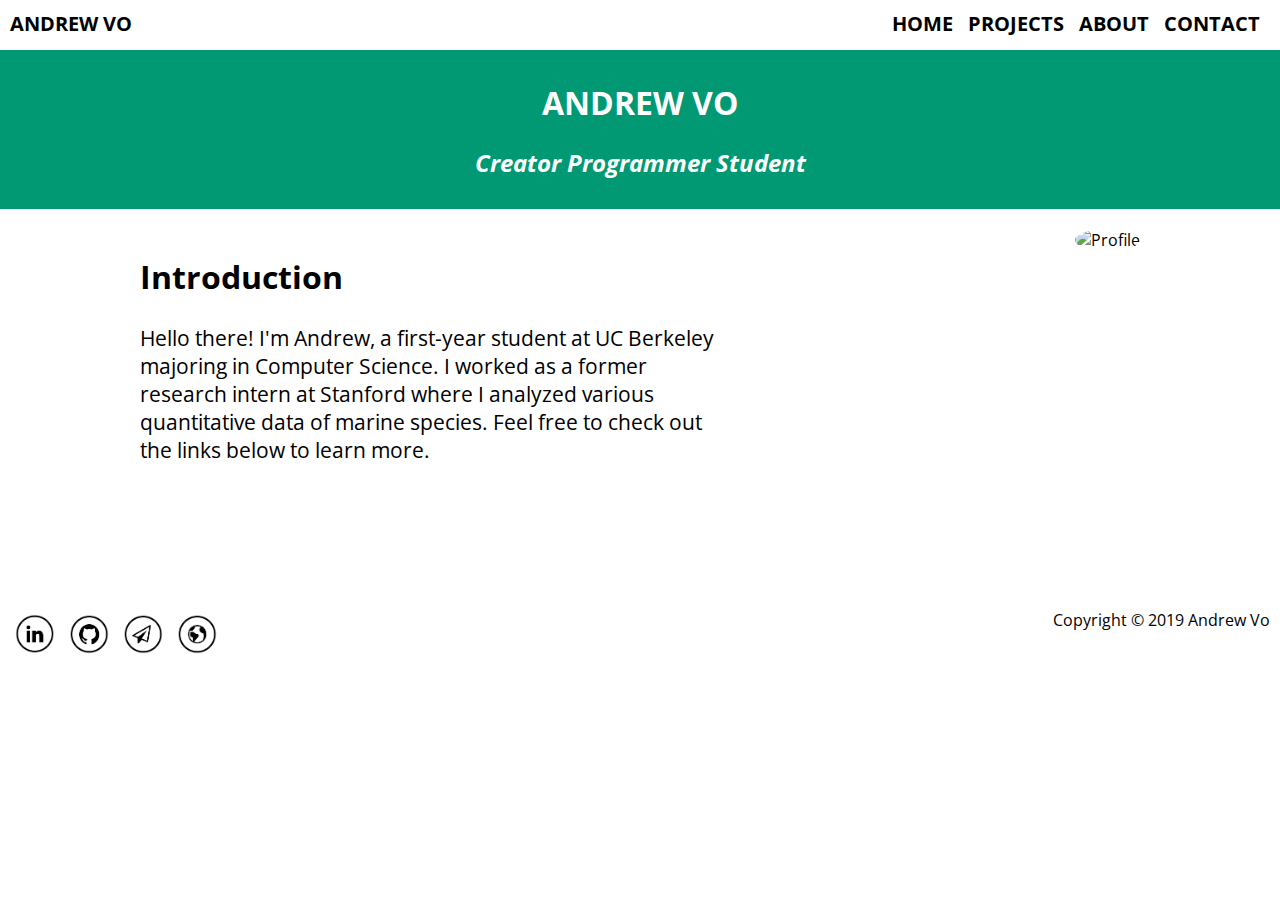
==== index.html @ cc2f5c32 "Fixed photo." ====
<!DOCTYPE html>
<html lang="en" dir="ltr">
	<head>
		<meta charset="utf-8">
		<title>Andrew Vo</title>
		<link rel="stylesheet" href="style.css">
	</head>
	<body>

		<div class="nav_bar">
			<div id="menu">
				<a href="https://vo-andrew.github.io/"><strong>HOME&ensp;</strong></a>
				<a href="file:///C:\Users\Andrew Vo\Desktop\vo-andrew.github.io\icons\Resume.pdf"><strong>PROJECTS&ensp;</strong></a>
				<a href="#intro"><strong>ABOUT&ensp;</strong></a>
				<a href="#links"><strong>CONTACT&ensp;</strong></a>
			</div>
			<div id="logo">
				<a href="https://vo-andrew.github.io/"><strong>ANDREW VO</strong></a>
			</div>
		</div>

		<div id="header">
			<h1>ANDREW VO</h1>
			<h2><em>Creator Programmer Student</em></h2>
		</div>

		<div id="content">
			<div id="intro">
				<h2>Introduction</h2>
				<p>Hello there! I'm Andrew, a first-year student at UC Berkeley majoring in
				Computer Science. I worked as a former research intern at Stanford where I
				analyzed various quantitative data of marine species. Feel free to check
				out the links below to learn more.
				</p>
			</div>
			<div id="profile">
				<img src="icons/profile.jpg" width="308px"  alt="Profile">
			</div>
		</div>

		<div id="footer">
			<div id="links">
				<a href="https://www.linkedin.com/in/voandrewucb/" target="_blank">
					<img src="icons/linkedin_icon.png" width="50" alt="LinkedIn">
				</a>
				<a href="https://github.com/vo-andrew" target="_blank">
					<img src="icons/github_icon.png" width="50" alt="GitHub">
				</a>
				<a href="mailto:voandrew@berkeley.edu">
					<img src="icons/mail_icon.png" width="50" alt="E-mail">
				</a>
				<a href="file:///C:\Users\Andrew Vo\Desktop\vo-andrew.github.io\icons\Resume.pdf">
					<img src="icons/resume_icon.png" width="50" alt="Resume">
				</a>
			</div>
			<div id="copyright">
				Copyright &copy; 2019 Andrew Vo
			</div>
		</div>
	</body>
</html>
---- style.css ----
@import url('https://fonts.googleapis.com/css?family=Open+Sans');
@import url('https://fonts.googleapis.com/css?family=Roboto');

body {
  font-family: Open Sans, Roboto, cursive;
  margin: 0px;
}

a {
  text-decoration: none;
  color: black;
}

.nav_bar {
  padding-left: 10px;
  padding-right: 10px;
  padding-top: 10px;
  padding-bottom: 40px;
}

.nav_bar #menu {
  font-size: 20px;
  float: right;
}

.nav_bar #logo {
  font-size: 20px;
  float: left;
}

#header {
  background-color: #009973;
  color: white;
  text-align: center;
  clear: both;
  padding: 10px;
}

#content {
  width: 1000px;
  padding: 20px;
  margin-left: auto;
  margin-right: auto;
}

#content #intro {
  width: 582px;
  float: left;
  font-size: 21px;
}

#content #profile {
  float: right;
}

img[src="icons/profile.jpg"] {
  border-radius: 50%;
}

#footer {
  padding: 10px;
  margin-top: 350px;
  clear: both;
}

#footer #links {
  float: left;
}

#footer #copyright {
  float: right;
}
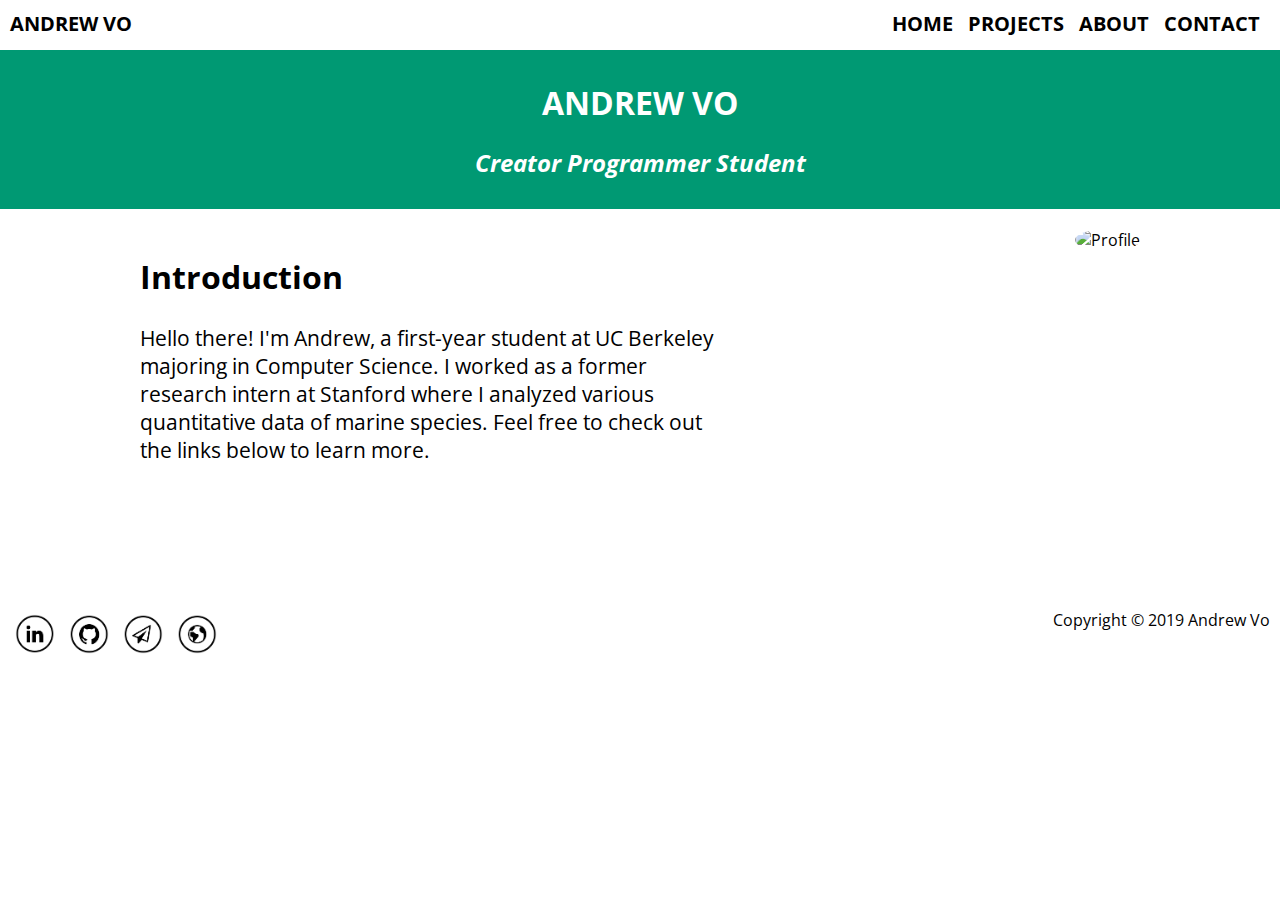
==== commit d996a5c4: "Fixed broken resume link." ====
--- a/index.html
+++ b/index.html
@@ -10,7 +10,7 @@
 		<div class="nav_bar">
 			<div id="menu">
 				<a href="https://vo-andrew.github.io/"><strong>HOME&ensp;</strong></a>
-				<a href="file:///C:\Users\Andrew Vo\Desktop\vo-andrew.github.io\icons\Resume.pdf"><strong>PROJECTS&ensp;</strong></a>
+				<a href="icons\Resume.pdf" target="_blank"><strong>PROJECTS&ensp;</strong></a>
 				<a href="#intro"><strong>ABOUT&ensp;</strong></a>
 				<a href="#links"><strong>CONTACT&ensp;</strong></a>
 			</div>
@@ -49,7 +49,7 @@
 				<a href="mailto:voandrew@berkeley.edu">
 					<img src="icons/mail_icon.png" width="50" alt="E-mail">
 				</a>
-				<a href="file:///C:\Users\Andrew Vo\Desktop\vo-andrew.github.io\icons\Resume.pdf">
+				<a href="icons\Resume.pdf" target="_blank">
 					<img src="icons/resume_icon.png" width="50" alt="Resume">
 				</a>
 			</div>
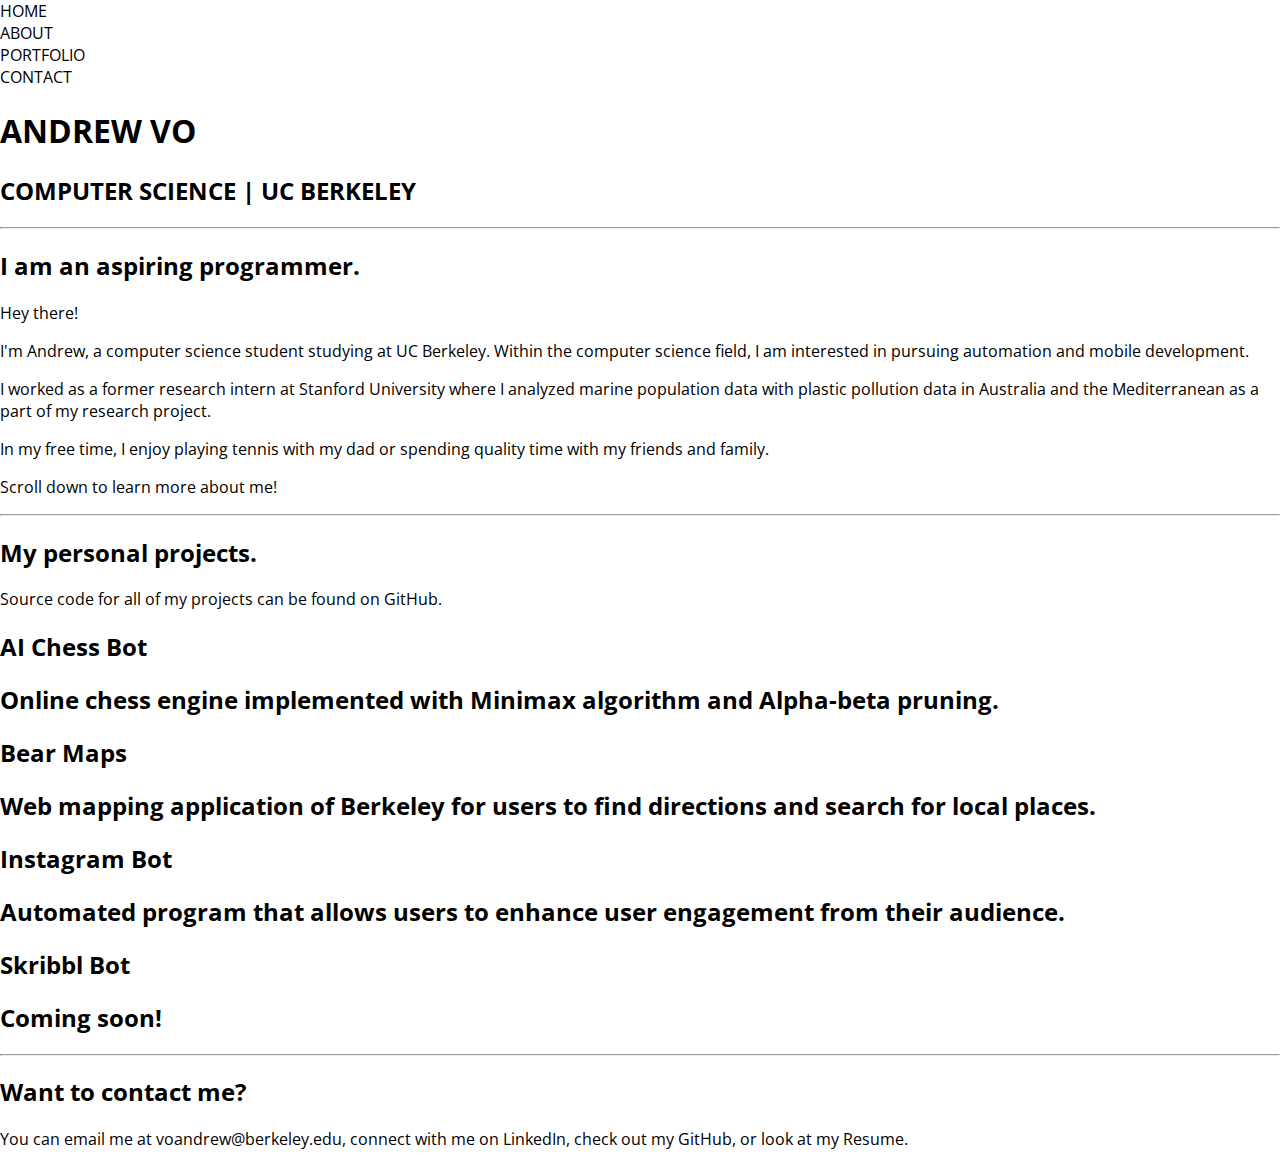
==== commit 344c941a: "Added AI Chess Bot." ====
--- a/index.html
+++ b/index.html
@@ -1,61 +1,227 @@
 <!DOCTYPE html>
-<html lang="en" dir="ltr">
-	<head>
-		<meta charset="utf-8">
-		<title>Andrew Vo</title>
-		<link rel="stylesheet" href="style.css">
-	</head>
-	<body>
-
-		<div class="nav_bar">
-			<div id="menu">
-				<a href="https://vo-andrew.github.io/"><strong>HOME&ensp;</strong></a>
-				<a href="icons\Resume.pdf" target="_blank"><strong>PROJECTS&ensp;</strong></a>
-				<a href="#intro"><strong>ABOUT&ensp;</strong></a>
-				<a href="#links"><strong>CONTACT&ensp;</strong></a>
-			</div>
-			<div id="logo">
-				<a href="https://vo-andrew.github.io/"><strong>ANDREW VO</strong></a>
-			</div>
-		</div>
-
-		<div id="header">
-			<h1>ANDREW VO</h1>
-			<h2><em>Creator Programmer Student</em></h2>
-		</div>
-
-		<div id="content">
-			<div id="intro">
-				<h2>Introduction</h2>
-				<p>Hello there! I'm Andrew, a first-year student at UC Berkeley majoring in
-				Computer Science. I worked as a former research intern at Stanford where I
-				analyzed various quantitative data of marine species. Feel free to check
-				out the links below to learn more.
-				</p>
-			</div>
-			<div id="profile">
-				<img src="icons/profile.jpg" width="308px"  alt="Profile">
-			</div>
-		</div>
-
-		<div id="footer">
-			<div id="links">
-				<a href="https://www.linkedin.com/in/voandrewucb/" target="_blank">
-					<img src="icons/linkedin_icon.png" width="50" alt="LinkedIn">
-				</a>
-				<a href="https://github.com/vo-andrew" target="_blank">
-					<img src="icons/github_icon.png" width="50" alt="GitHub">
-				</a>
-				<a href="mailto:voandrew@berkeley.edu">
-					<img src="icons/mail_icon.png" width="50" alt="E-mail">
-				</a>
-				<a href="icons\Resume.pdf" target="_blank">
-					<img src="icons/resume_icon.png" width="50" alt="Resume">
-				</a>
-			</div>
-			<div id="copyright">
-				Copyright &copy; 2019 Andrew Vo
-			</div>
-		</div>
-	</body>
+<html lang="en" >
+<head>
+  <meta charset="UTF-8">
+  <title>Andrew Vo</title>
+  <link rel="stylesheet" href="./style.css">
+</head>
+<body>
+<!-- partial:index.partial.html -->
+<style>
+@import url('https://fonts.googleapis.com/css?family=Montserrat&display=swap');
+</style>
+
+<div id="front-page">
+  <div class="head">
+    <div class="nav"><a href="https://vo-andrew.github.io/">HOME</a></div>
+    <div class="nav"><a href="#content-one">ABOUT</a></div>
+    <div class="nav"><a href="#content-two">PORTFOLIO</a></div>
+    <div class="nav"><a href="#content-three">CONTACT</a></div>
+  </div>
+
+  <div id="title">
+    <div id="first">
+    <h1>
+    ANDREW VO
+    </h1>
+    </div>
+
+    <div id="second">
+      <h2>
+      COMPUTER SCIENCE | UC BERKELEY
+      </h2>
+    </div>
+
+    <div id="buttons">
+      <div id="button1">
+      </div>
+      <div id="button2">
+      </div>
+      <div id="button3">
+      </div>
+      <div id="button4">
+      </div>
+      <div id="button5">
+      </div>
+      <div id="button6">
+      </div>
+      <div id="button7">
+      </div>
+      <div id="button8">
+      </div>
+      <div id="button9">
+      </div>
+      <div id="button10">
+      </div>
+      <div id="button11">
+      </div>
+      <div id="button12">
+      </div>
+      <div id="button13">
+      </div>
+      <div id="button14">
+      </div>
+      <div id="button15">
+      </div>
+      <div id="button16">
+      </div>
+      <div id="button17">
+      </div>
+      <div id="button18">
+      </div>
+      <div id="button19">
+      </div>
+      <div id="button20">
+      </div>
+      <div id="button21">
+      </div>
+      <div id="button22">
+      </div>
+      <div id="button23">
+      </div>
+      <div id="button24">
+      </div>
+      <div id="button25">
+      </div>
+      <div id="button26">
+      </div>
+      <div id="button27">
+      </div>
+      <div id="button28">
+      </div>
+      <div id="button29">
+      </div>
+      <div id="button30">
+      </div>
+      <div id="button31">
+      </div>
+      <div id="button32">
+      </div>
+      <div id="button33">
+      </div>
+      <div id="button34">
+      </div>
+      <div id="button35">
+      </div>
+      <div id="button36">
+      </div>
+      <div id="button37">
+      </div>
+      <div id="button38">
+      </div>
+      <div id="button39">
+      </div>
+      <div id="button40">
+      </div>
+      <div id="button41">
+      </div>
+      <div id="button42">
+      </div>
+      <div id="button43">
+      </div>
+      <div id="button44">
+      </div>
+      <div id="button45">
+      </div>
+    </div>
+  </div>
+</div>
+<div class="main">
+  <hr>
+  <div id="content-one">
+    <h2>I am an aspiring programmer.</h2>
+    <p>
+      Hey there!
+    </p>
+    <p>
+      I'm Andrew, a computer science student studying at UC Berkeley.
+      Within the computer science field, I am interested in pursuing automation
+      and mobile development.
+    </p>
+    <p>
+      I worked as a former research intern at Stanford University where I analyzed
+      marine population data with plastic pollution data in Australia and the Mediterranean
+      as a part of my research project.
+    </p>
+    <p>
+      In my free time, I enjoy playing tennis with my dad or spending quality
+      time with my friends and family.
+    </p>
+    <p>
+      Scroll down to learn more about me!
+    </p>
+  </div>
+</div>
+<div class="main">
+  <hr>
+  <div id="content-two">
+    <h2>My personal projects.</h2>
+    <p>
+      Source code for all of my projects can be found on <a href="https://github.com/vo-andrew" target="_blank">GitHub</a>.
+    </p>
+  </div>
+  <div class="grid-container">
+    <div class="flip-box">
+      <div class="flip-box-inner">
+        <div class="flip-box-front" id="chess">
+          <h2>AI Chess Bot</h2>
+        </div>
+        <a href="https://jsfiddle.net/L462z5jt/1/" target="_blank">
+          <div class="flip-box-back" id="chessback">
+            <h2>Online chess engine implemented with Minimax algorithm and Alpha-beta pruning.</h2>
+          </div>
+        </a>
+      </div>
+    </div>
+    <div class="flip-box">
+      <div class="flip-box-inner">
+        <div class="flip-box-front" id="bearmaps">
+          <h2>Bear Maps</h2>
+        </div>
+        <a href="http://bearmaps-sp19-s177.herokuapp.com/map.html" target="_blank">
+          <div class="flip-box-back" id="bearmapsback">
+            <h2>Web mapping application of Berkeley for users to find directions and search for local places.</h2>
+          </div>
+        </a>
+      </div>
+    </div>
+    <div class="flip-box">
+      <div class="flip-box-inner">
+        <div class="flip-box-front" id="instagrambot">
+          <h2>Instagram Bot</h2>
+        </div>
+        <a href="https://github.com/vo-andrew/bots" target="_blank">
+          <div class="flip-box-back" id=instagrambotback>
+            <h2>Automated program that allows users to enhance user engagement from their audience.</h2>
+          </div>
+        </a>
+      </div>
+    </div>
+    <div class="flip-box">
+      <div class="flip-box-inner">
+        <div class="flip-box-front" id="skribblbot">
+          <h2>Skribbl Bot</h2>
+        </div>
+        <div class="flip-box-back" id="skribblbotback">
+          <h2>Coming soon!</h2>
+        </div>
+      </div>
+    </div>
+  </div>
+</div>
+<div class="main">
+  <hr>
+  <div id="content-three">
+    <h2>Want to contact me?</h2>
+    <p>
+      You can email me at <a href="mailto:voandrew@berkeley.edu">voandrew@berkeley.edu</a>,
+      connect with me on <a href="https://www.linkedin.com/in/voandrewucb/" target="_blank">LinkedIn</a>,
+      check out my <a href="https://github.com/vo-andrew" target="_blank">GitHub</a>,
+      or look at my <a href="icons\Resume.pdf" target="_blank">Resume</a>.
+    </p>
+  </div>
+</div>
+<!-- partial -->
+
+</body>
 </html>
--- a/style.css
+++ b/style.css
@@ -70,3 +70,40 @@
 #footer #copyright {
   float: right;
 }
+
+/* Projects.html page */
+
+.proj {
+  width: 1000px;
+  padding-left: 10px;
+  padding-right: 10px;
+  padding-bottom: 10px;
+  margin-left: auto;
+  margin-right: auto;
+}
+
+.proj .title {
+  width: 385px;
+  float: left;
+  font-size: 18px;
+}
+
+.proj .desc {
+  width: 585px;
+  float: right;
+  font-size: 18px;
+}
+
+.divider {
+  width: 1000px;
+  clear: both;
+  margin-left: auto;
+  margin-right: auto;
+}
+
+#copy {
+  padding: 10px;
+  margin-top: 114px;
+  float: right;
+  clear: both;
+}
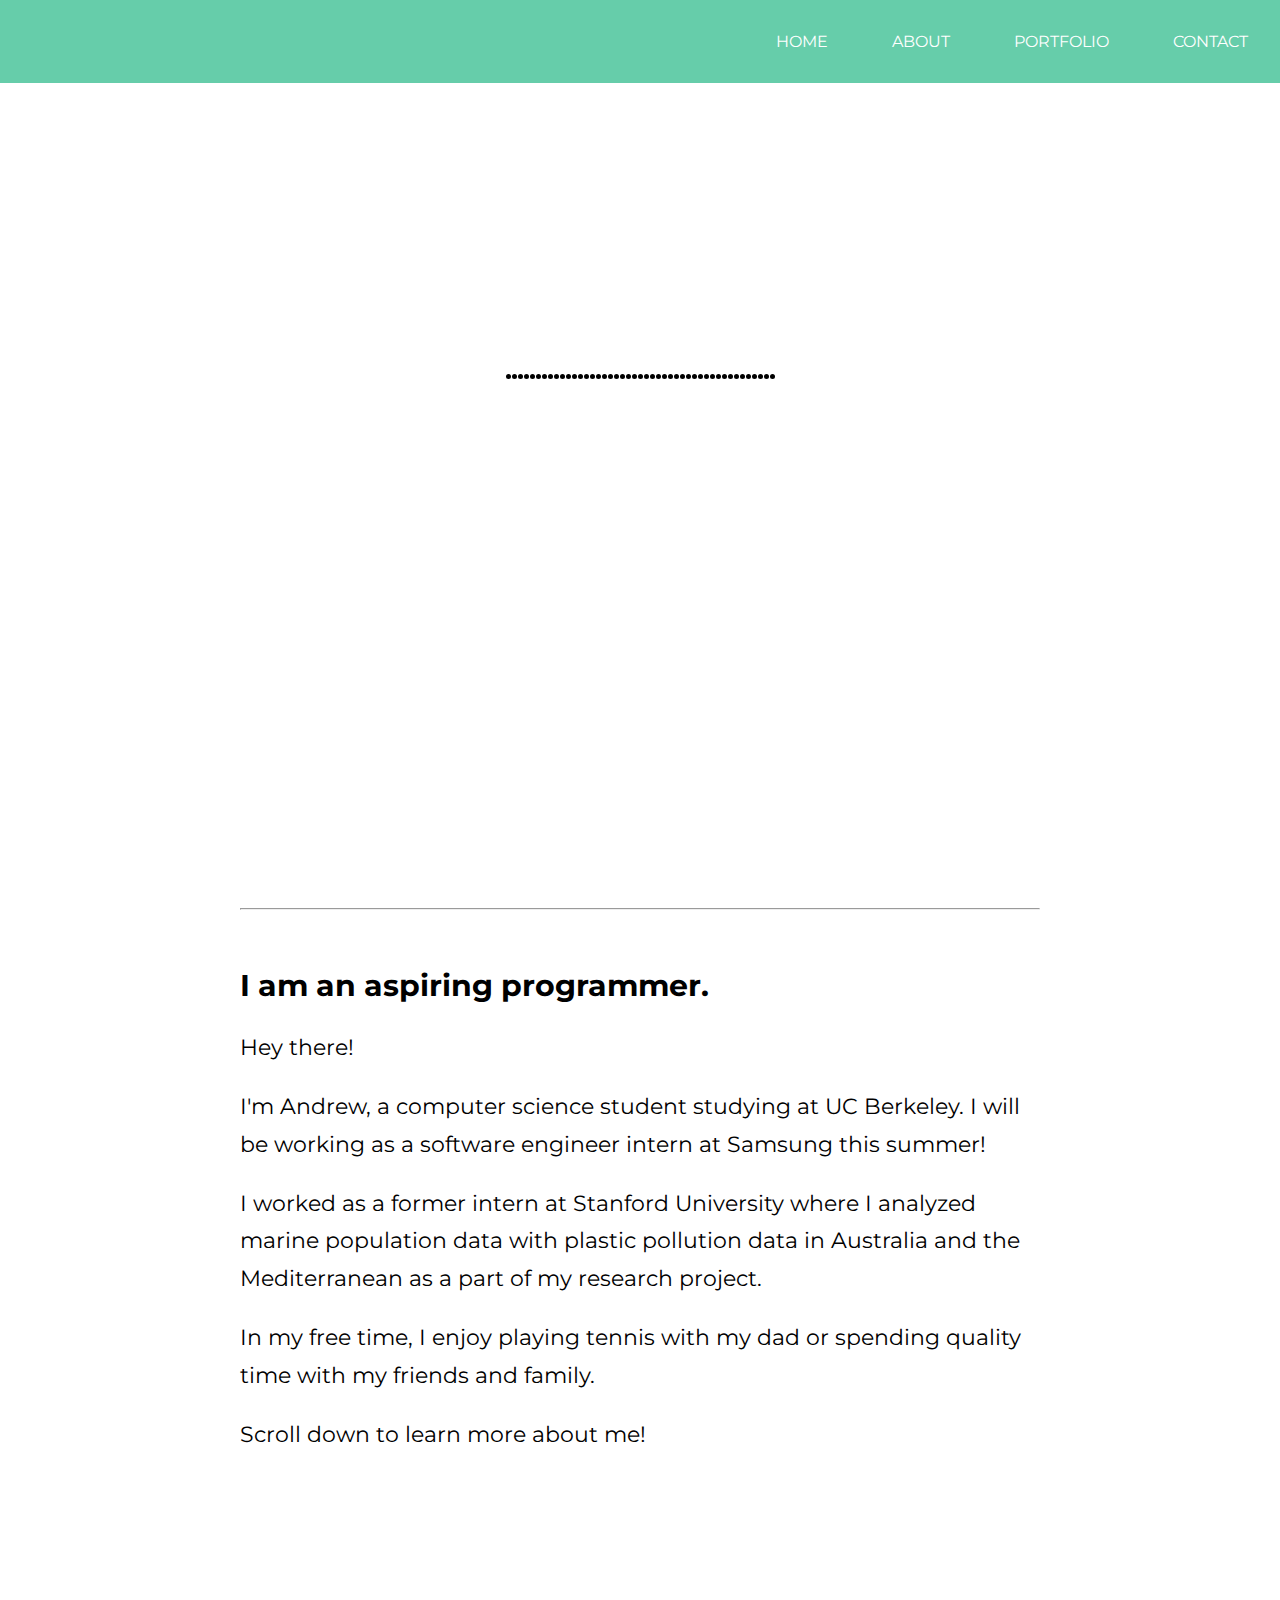
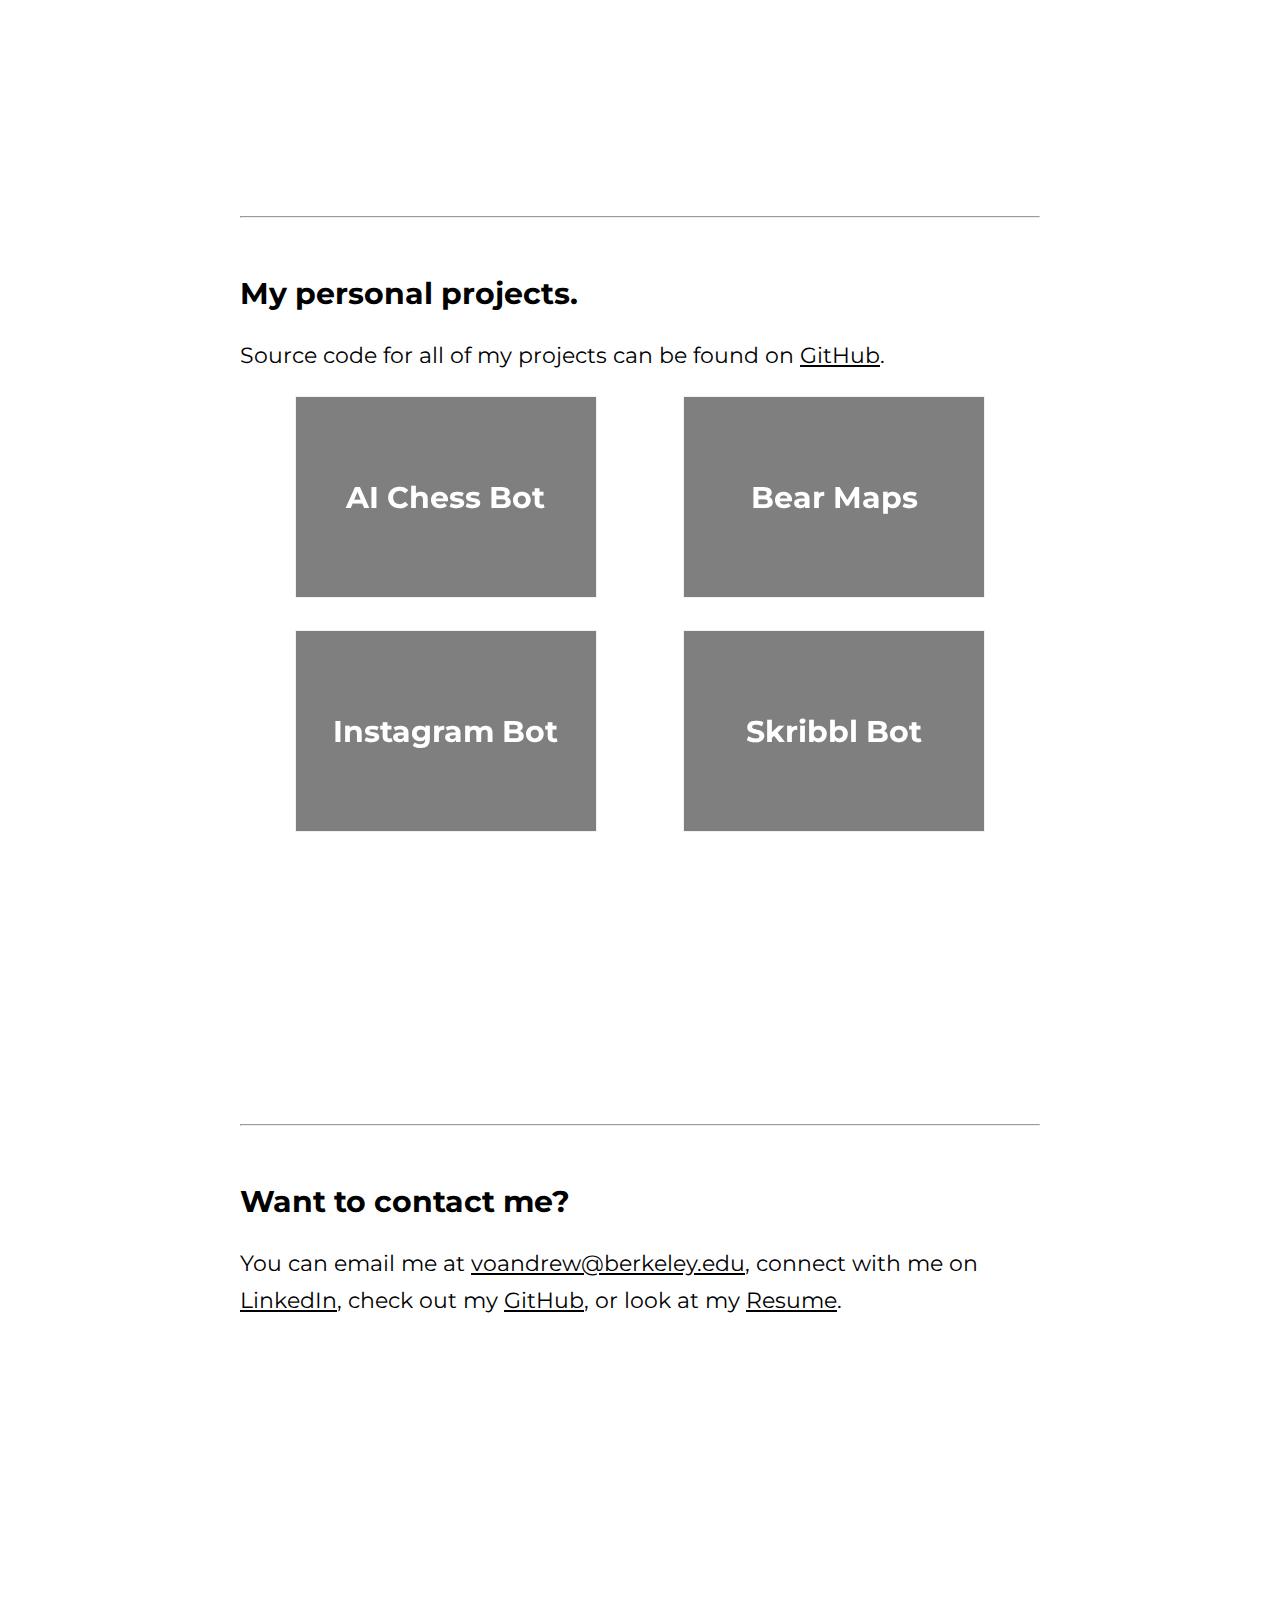
==== commit 08857d00: "Updated current position." ====
--- a/index.html
+++ b/index.html
@@ -135,13 +135,13 @@
     </p>
     <p>
       I'm Andrew, a computer science student studying at UC Berkeley.
-      Within the computer science field, I am interested in pursuing automation
-      and mobile development.
-    </p>
-    <p>
-      I worked as a former research intern at Stanford University where I analyzed
-      marine population data with plastic pollution data in Australia and the Mediterranean
-      as a part of my research project.
+      I will be working as a software engineer intern at Samsung this
+      summer!
+    </p>
+    <p>
+      I worked as a former intern at Stanford University where I analyzed
+      marine population data with plastic pollution data in Australia and 
+      the Mediterranean as a part of my research project.
     </p>
     <p>
       In my free time, I enjoy playing tennis with my dad or spending quality
--- a/style.css
+++ b/style.css
@@ -1,109 +1,376 @@
-@import url('https://fonts.googleapis.com/css?family=Open+Sans');
-@import url('https://fonts.googleapis.com/css?family=Roboto');
-
-body {
-  font-family: Open Sans, Roboto, cursive;
-  margin: 0px;
-}
-
-a {
+html, body {
+  font-family: 'Montserrat', sans-serif;
+  height: 100%;
+  margin: 0;
+  scroll-behavior: smooth;
+}
+
+.head {
+  display: grid;
+  grid-template-columns: auto auto auto auto;
+  padding: 2em 0em 2em 2em;
+  justify-content: end;
+  background: mediumaquamarine;
+  margin: 0em;
+}
+
+#front-page a {
   text-decoration: none;
+  color: white;
+  padding: 2em;
+}
+
+#front-page a:hover {
+  background: white;
   color: black;
 }
 
-.nav_bar {
-  padding-left: 10px;
-  padding-right: 10px;
-  padding-top: 10px;
-  padding-bottom: 40px;
-}
-
-.nav_bar #menu {
-  font-size: 20px;
-  float: right;
-}
-
-.nav_bar #logo {
-  font-size: 20px;
-  float: left;
-}
-
-#header {
-  background-color: #009973;
+#front-page {
+  min-height: 100%;
+}
+
+.main {
+  margin: 0em 15em;
+  min-height: 100%;
+}
+
+.main h2 {
+  font-size: 30px;
+}
+
+.main p {
+  font-size: 22px;
+  line-height: 1.7;
+}
+
+#title {
+  padding-top: 10em;
+}
+
+/* The animation code */
+@keyframes example {
+  from {opacity: 0; top: -3em;}
+  to {opacity: 1; top: 0em;}
+}
+
+#first, #second{
+  opacity: 0;
+  width: 100%;
+  text-align: center;
+  position: relative;
+  animation-name: example;
+  animation-duration: 2s;
+  animation-fill-mode: forwards;
+}
+
+#second {
+  animation-delay: 1s;
+}
+
+@keyframes test {
+  0% {top: 0px;}
+  50% {top: 50px;}
+  100% {top: 0px;}
+}
+
+#buttons {
+  display: grid;
+  grid-template-columns: auto auto auto auto auto auto auto auto auto auto auto auto auto auto auto auto auto auto auto auto auto auto auto auto auto auto auto auto auto auto auto auto auto auto auto auto auto auto auto auto auto auto auto auto auto;
+  justify-content: center;
+  grid-gap: 1px;
+}
+
+#button1 {
+  animation: test 3s ease 0s infinite alternate;
+}
+
+#button2 {
+  animation: test 3s ease 0.1s infinite alternate;
+}
+
+#button3 {
+  animation: test 3s ease 0.2s infinite alternate;
+}
+
+#button4 {
+  animation: test 3s ease 0.3s infinite alternate;
+}
+
+#button5 {
+  animation: test 3s ease 0.4s infinite alternate;
+}
+
+#button6 {
+  animation: test 3s ease 0.5s infinite alternate;
+}
+
+#button7 {
+  animation: test 3s ease 0.6s infinite alternate;
+}
+
+#button8 {
+  animation: test 3s ease 0.7s infinite alternate;
+}
+
+#button9 {
+  animation: test 3s ease 0.8s infinite alternate;
+}
+
+#button10 {
+  animation: test 3s ease 0.9s infinite alternate;
+}
+
+#button11 {
+  animation: test 3s ease 1s infinite alternate;
+}
+
+#button12 {
+  animation: test 3s ease 1.1s infinite alternate;
+}
+
+#button13 {
+  animation: test 3s ease 1.2s infinite alternate;
+}
+
+#button14 {
+  animation: test 3s ease 1.3s infinite alternate;
+}
+
+#button15 {
+  animation: test 3s ease 1.4s infinite alternate;
+}
+
+#button16 {
+  animation: test 3s ease 1.5s infinite alternate;
+}
+
+#button17 {
+  animation: test 3s ease 1.6s infinite alternate;
+}
+
+#button18 {
+  animation: test 3s ease 1.7s infinite alternate;
+}
+
+#button19 {
+  animation: test 3s ease 1.8s infinite alternate;
+}
+
+#button20 {
+  animation: test 3s ease 1.9s infinite alternate;
+}
+
+#button21 {
+  animation: test 3s ease 2s infinite alternate;
+}
+
+#button22 {
+  animation: test 3s ease 2.1s infinite alternate;
+}
+
+#button23 {
+  animation: test 3s ease 2.2s infinite alternate;
+}
+
+#button24 {
+  animation: test 3s ease 2.3s infinite alternate;
+}
+
+#button25 {
+  animation: test 3s ease 2.4s infinite alternate;
+}
+
+#button26 {
+  animation: test 3s ease 2.5s infinite alternate;
+}
+
+#button27 {
+  animation: test 3s ease 2.6s infinite alternate;
+}
+
+#button28 {
+  animation: test 3s ease 2.7s infinite alternate;
+}
+
+#button29 {
+  animation: test 3s ease 2.8s infinite alternate;
+}
+
+#button30 {
+  animation: test 3s ease 2.9s infinite alternate;
+}
+
+#button31 {
+  animation: test 3s ease 3s infinite alternate;
+}
+
+#button32 {
+  animation: test 3s ease 3.1s infinite alternate;
+}
+
+#button33 {
+  animation: test 3s ease 3.2s infinite alternate;
+}
+
+#button34 {
+  animation: test 3s ease 3.3s infinite alternate;
+}
+
+#button35 {
+  animation: test 3s ease 3.4s infinite alternate;
+}
+
+#button36 {
+  animation: test 3s ease 3.5s infinite alternate;
+}
+
+#button37 {
+  animation: test 3s ease 3.6s infinite alternate;
+}
+
+#button38 {
+  animation: test 3s ease 3.7s infinite alternate;
+}
+
+#button39 {
+  animation: test 3s ease 3.8s infinite alternate;
+}
+
+#button40 {
+  animation: test 3s ease 3.9s infinite alternate;
+}
+
+#button41 {
+  animation: test 3s ease 4s infinite alternate;
+}
+
+#button42 {
+  animation: test 3s ease 4.1s infinite alternate;
+}
+
+#button43 {
+  animation: test 3s ease 4.2s infinite alternate;
+}
+
+#button44 {
+  animation: test 3s ease 4.3s infinite alternate;
+}
+
+#button45 {
+  animation: test 3s ease 4.4s infinite alternate;
+}
+
+#button1, #button2, #button3, #button4, #button5, #button6, #button7, #button8, #button9, #button10, #button11, #button12, #button13, #button14, #button15, #button16, #button17, #button18, #button19, #button20, #button21, #button22, #button23, #button24, #button25, #button26, #button27, #button28, #button29, #button30, #button31, #button32, #button33, #button34, #button35, #button36, #button37, #button38, #button39, #button40, #button41, #button42, #button43, #button44, #button45 {
+  width: 5px;
+  height: 5px;
+  background-color: black;
+  margin: 0 auto;
+  position: relative;
+  border-radius: 50%;
+}
+
+#content-one #header h2 {
+  margin-top: 20em;
+}
+
+#content-one {
+  padding-top: 1.5em;
+}
+
+#content-two, #content-three {
+  padding-top: 1.5em;
+  min-height: 100%;
+}
+
+#content-two a, #content-three a {
+  color: black;
+}
+
+/* The flip box container - set the width and height to whatever you want. We have added the border property to demonstrate that the flip itself goes out of the box on hover (remove perspective if you don't want the 3D effect */
+.flip-box {
+  background-color: transparent;
+  width: 300px;
+  height: 200px;
+  border: 1px solid #f1f1f1;
+  perspective: 1000px; /* Remove this if you don't want the 3D effect */
+}
+
+/* This container is needed to position the front and back side */
+.flip-box-inner {
+  position: relative;
+  width: 100%;
+  height: 100%;
+  text-align: center;
+  transition: transform 0.8s;
+  transform-style: preserve-3d;
+}
+
+/* Do an horizontal flip when you move the mouse over the flip box container */
+.flip-box:hover .flip-box-inner {
+  transform: rotateY(180deg);
+}
+
+/* Position the front and back side */
+.flip-box-front, .flip-box-back {
+  position: absolute;
+  width: 100%;
+  height: 100%;
+  backface-visibility: hidden;
+}
+
+/* Style the front side */
+.flip-box-front {
   color: white;
-  text-align: center;
-  clear: both;
-  padding: 10px;
-}
-
-#content {
-  width: 1000px;
-  padding: 20px;
-  margin-left: auto;
-  margin-right: auto;
-}
-
-#content #intro {
-  width: 582px;
-  float: left;
-  font-size: 21px;
-}
-
-#content #profile {
-  float: right;
-}
-
-img[src="icons/profile.jpg"] {
-  border-radius: 50%;
-}
-
-#footer {
-  padding: 10px;
-  margin-top: 350px;
-  clear: both;
-}
-
-#footer #links {
-  float: left;
-}
-
-#footer #copyright {
-  float: right;
-}
-
-/* Projects.html page */
-
-.proj {
-  width: 1000px;
-  padding-left: 10px;
-  padding-right: 10px;
-  padding-bottom: 10px;
-  margin-left: auto;
-  margin-right: auto;
-}
-
-.proj .title {
-  width: 385px;
-  float: left;
+  display: flex;
+  align-items: center;
+  justify-content: center;
+}
+
+/* Style the back side */
+.flip-box-back {
+  color: white;
+  transform: rotateY(180deg);
+}
+
+.flip-box-back h2{
   font-size: 18px;
 }
 
-.proj .desc {
-  width: 585px;
-  float: right;
-  font-size: 18px;
-}
-
-.divider {
-  width: 1000px;
-  clear: both;
-  margin-left: auto;
-  margin-right: auto;
-}
-
-#copy {
-  padding: 10px;
-  margin-top: 114px;
-  float: right;
-  clear: both;
-}
+.grid-container {
+  display: grid;
+  grid-template-columns: auto auto;
+  grid-gap: 2em;
+  justify-content: space-evenly;
+}
+
+#bearmaps {
+  background: linear-gradient( rgba(0, 0, 0, 0.5), rgba(0, 0, 0, 0.5) ), url("./icons/bearmaps.png");
+}
+
+#bearmapsback {
+  background-color: dodgerblue;
+}
+
+#chess {
+  background: linear-gradient( rgba(0, 0, 0, 0.5), rgba(0, 0, 0, 0.5) ), url("./icons/chess.jpg");
+}
+
+#chessback {
+  background-color: tomato;
+}
+
+#instagrambot {
+  background: linear-gradient( rgba(0, 0, 0, 0.5), rgba(0, 0, 0, 0.5) ), url("./icons/instagram.png");
+}
+
+#instagrambotback {
+  background-color: orange;
+}
+
+#skribblbot {
+  background: linear-gradient( rgba(0, 0, 0, 0.5), rgba(0, 0, 0, 0.5) ), url("./icons/skribbl.png");
+}
+
+#skribblbotback {
+  background-color: mediumseagreen;
+}
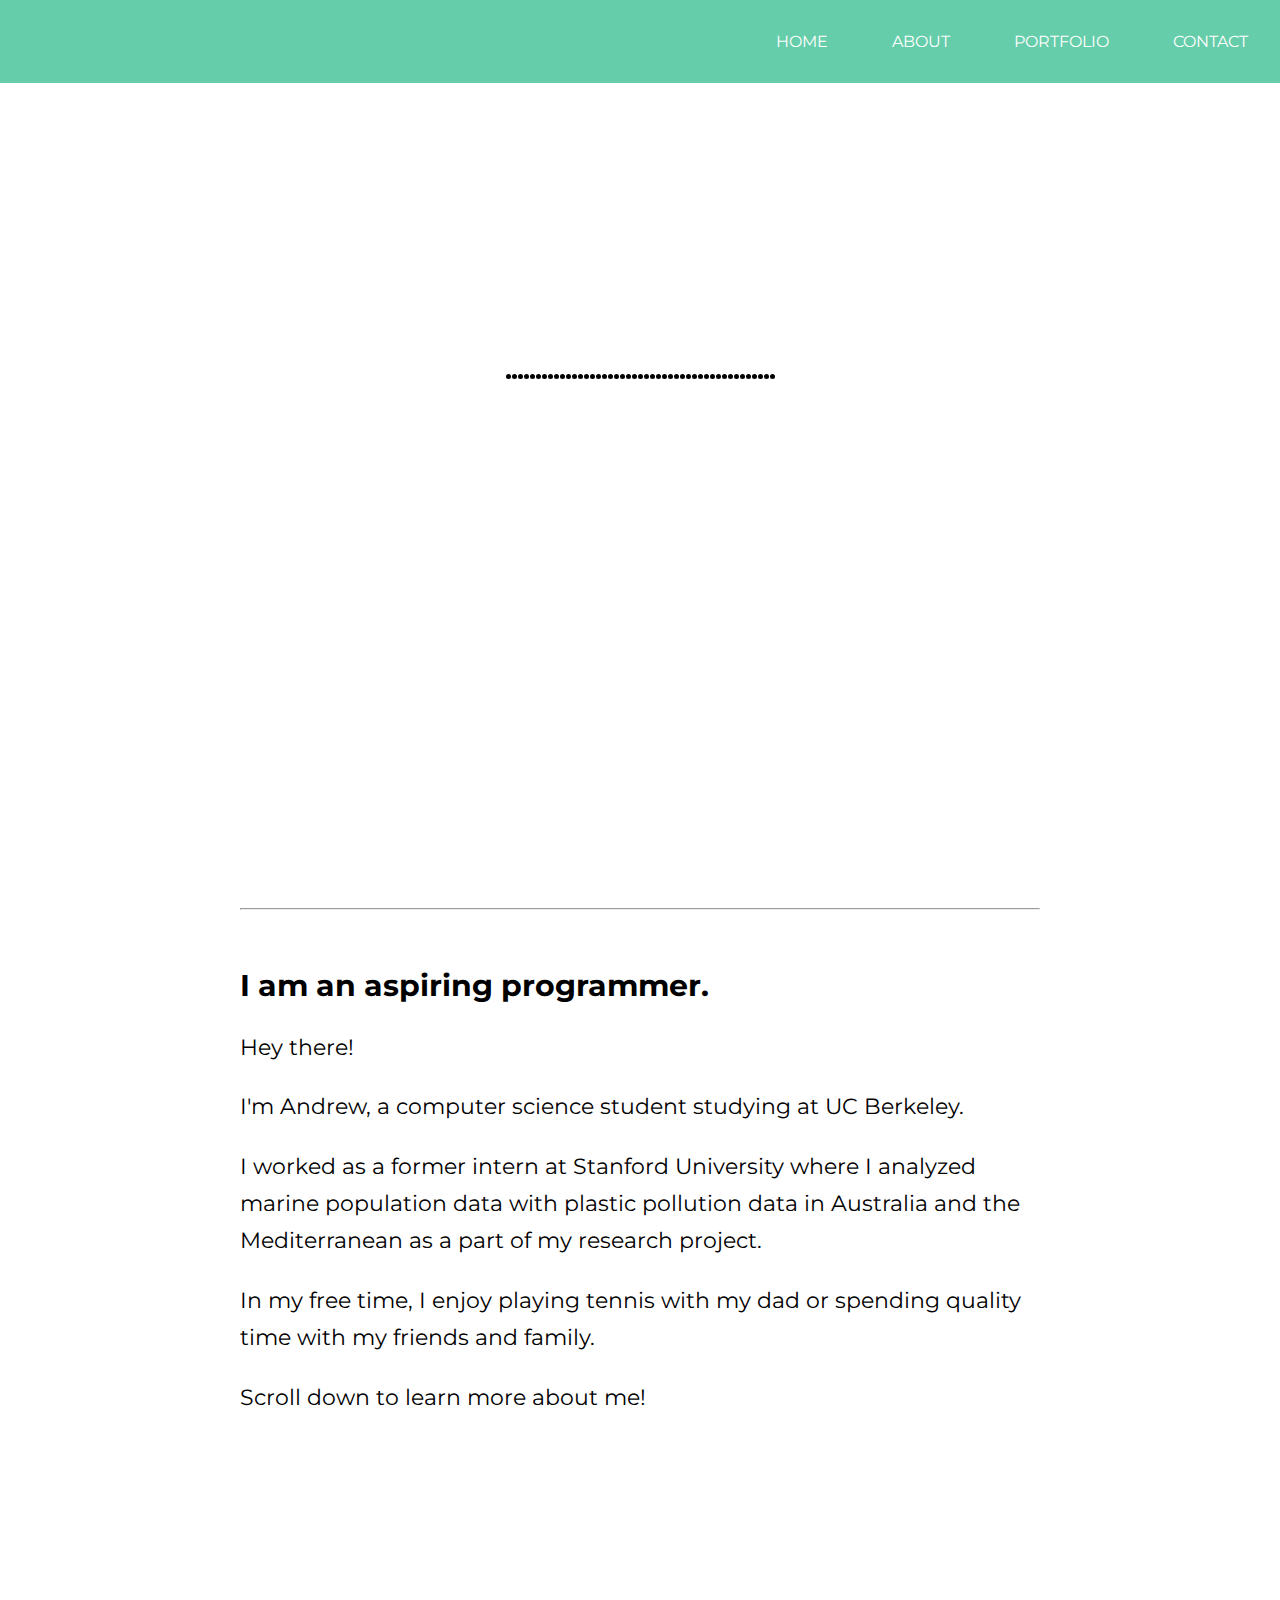
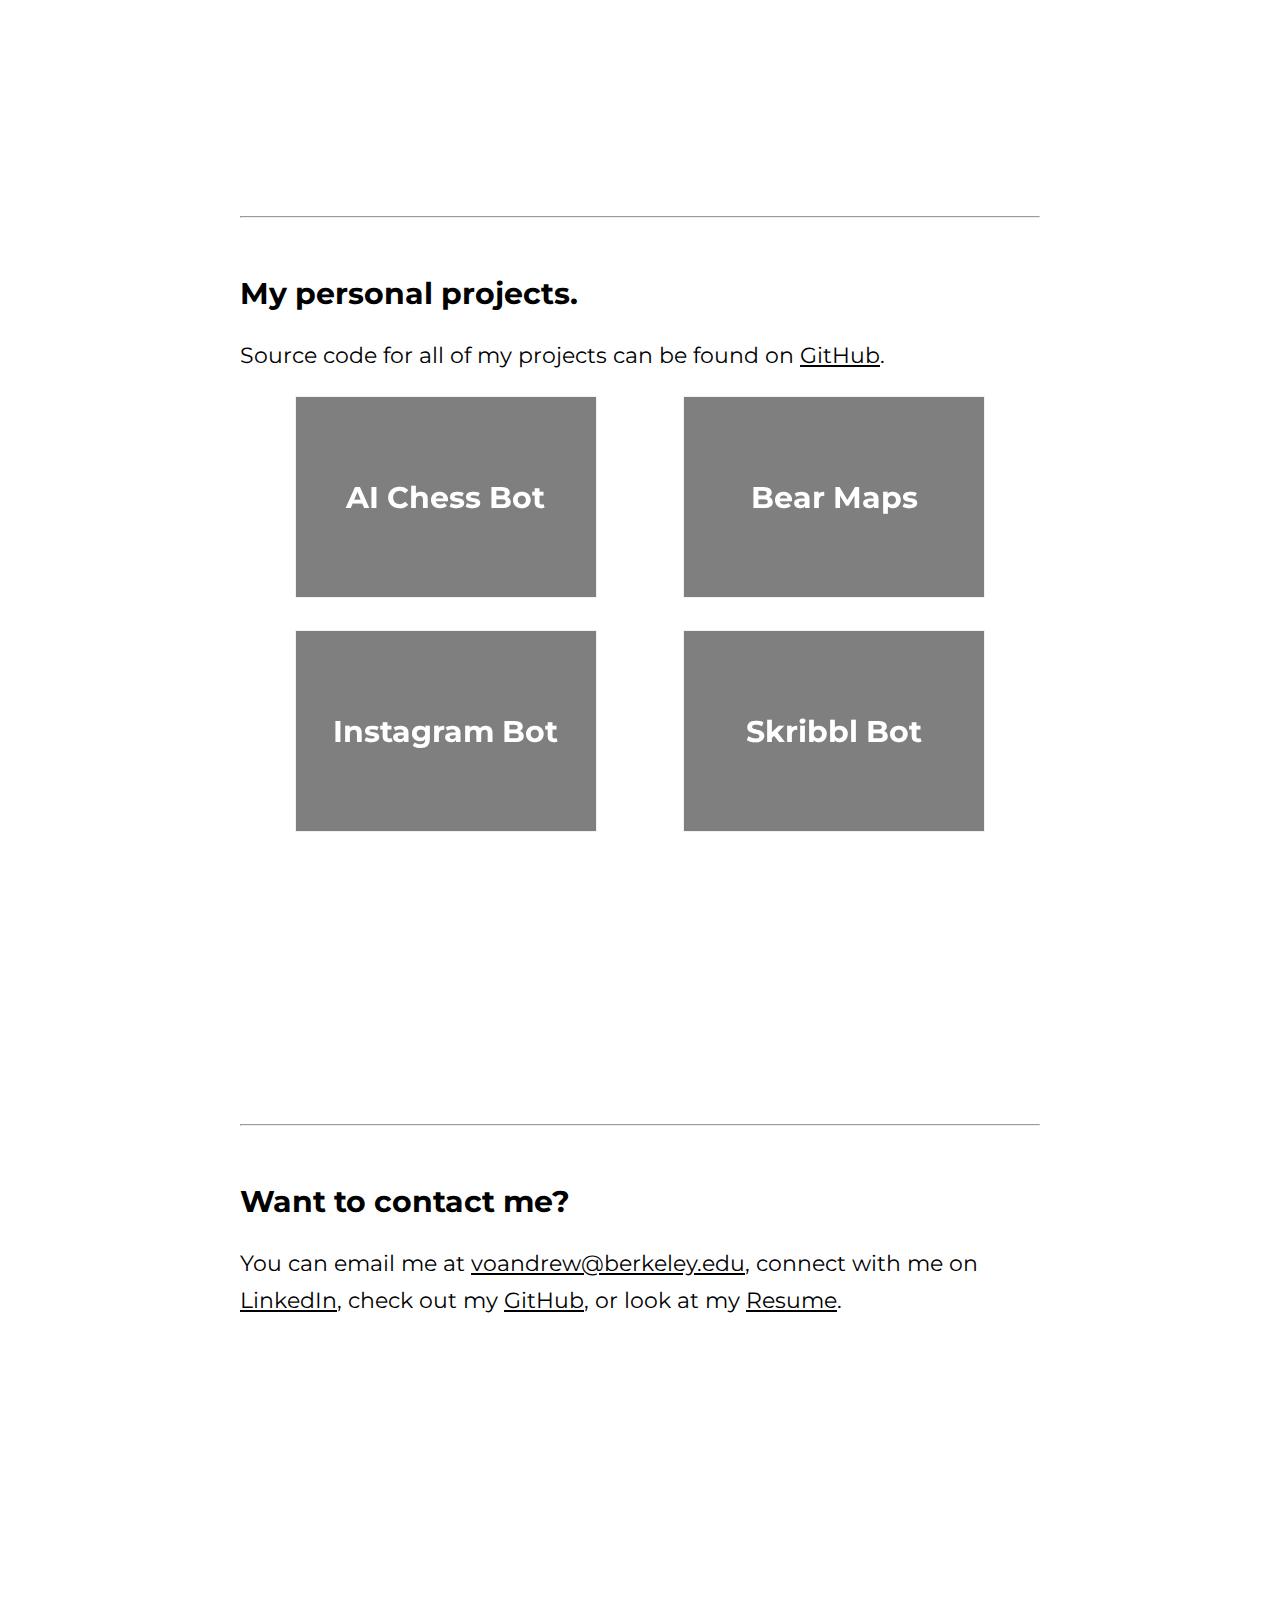
==== commit 8e6b63e1: "Update index.html" ====
--- a/index.html
+++ b/index.html
@@ -135,8 +135,6 @@
     </p>
     <p>
       I'm Andrew, a computer science student studying at UC Berkeley.
-      I will be working as a software engineer intern at Samsung this
-      summer!
     </p>
     <p>
       I worked as a former intern at Stanford University where I analyzed
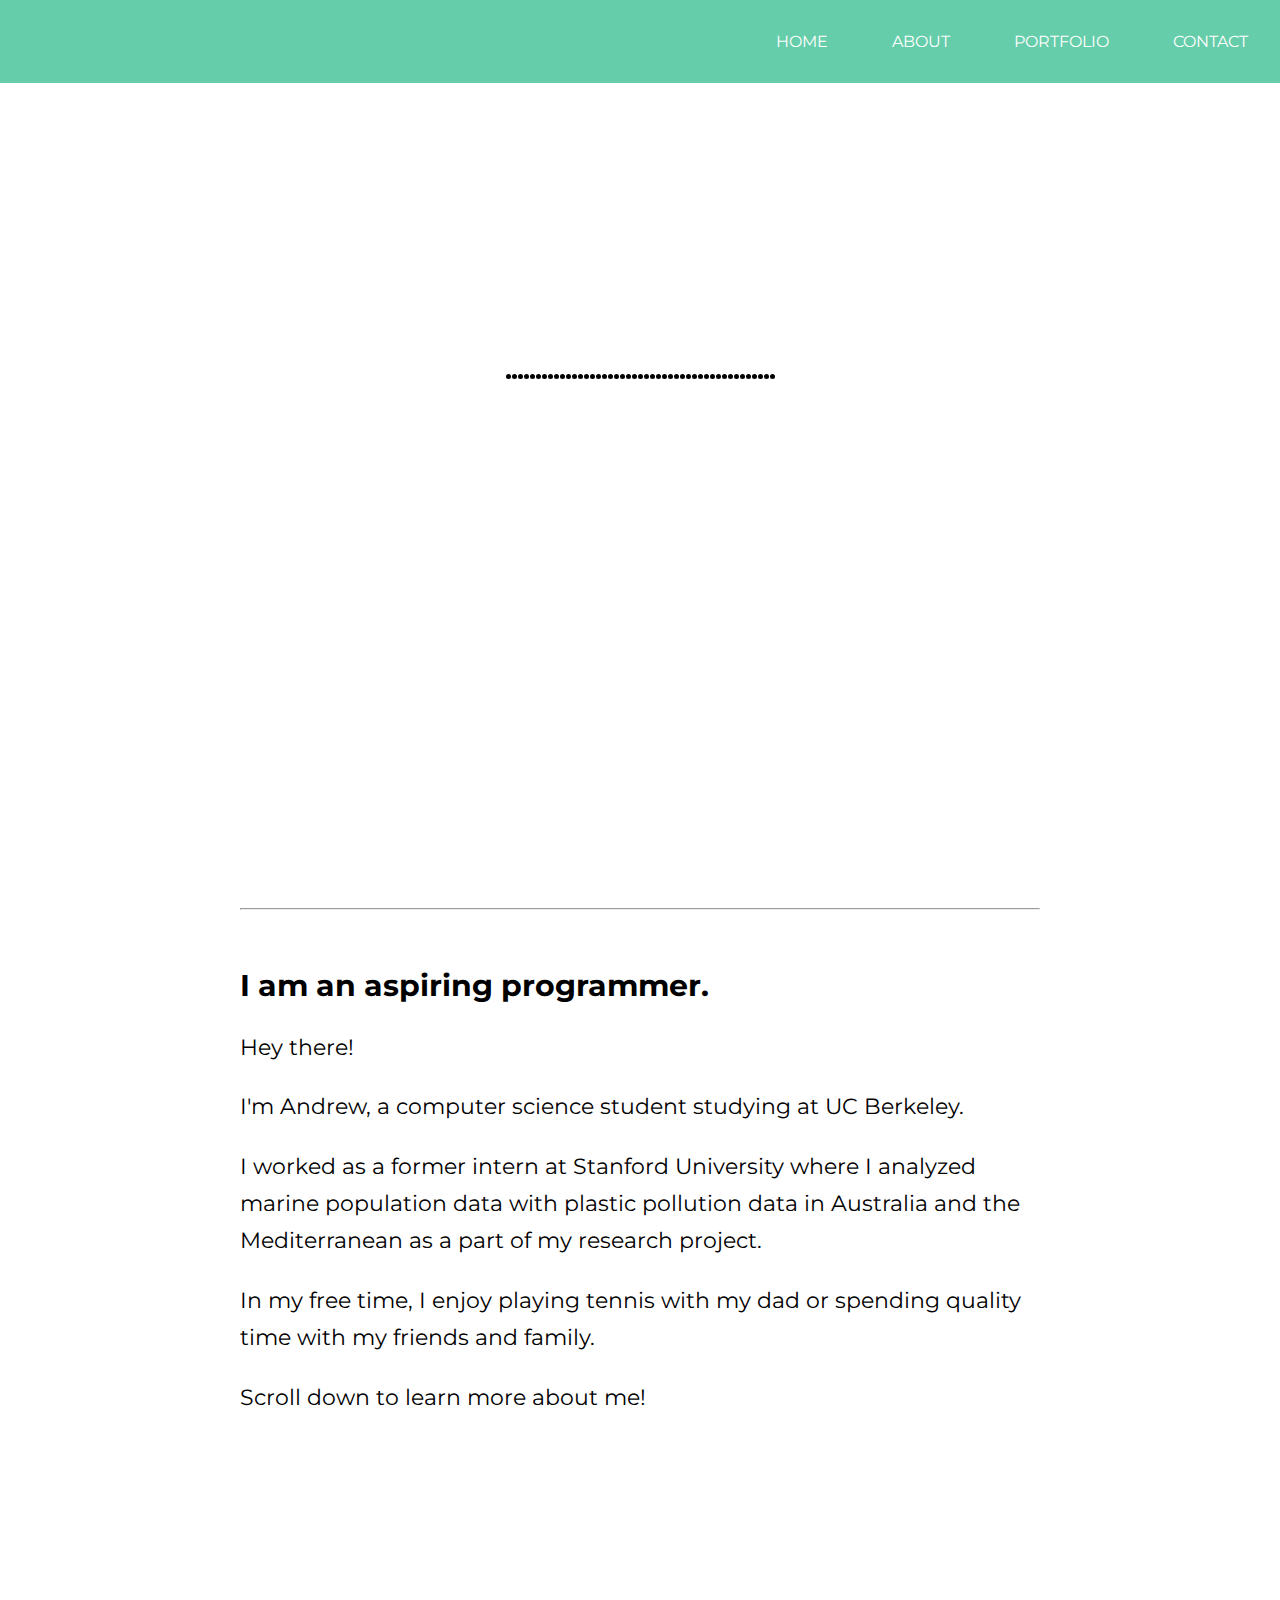
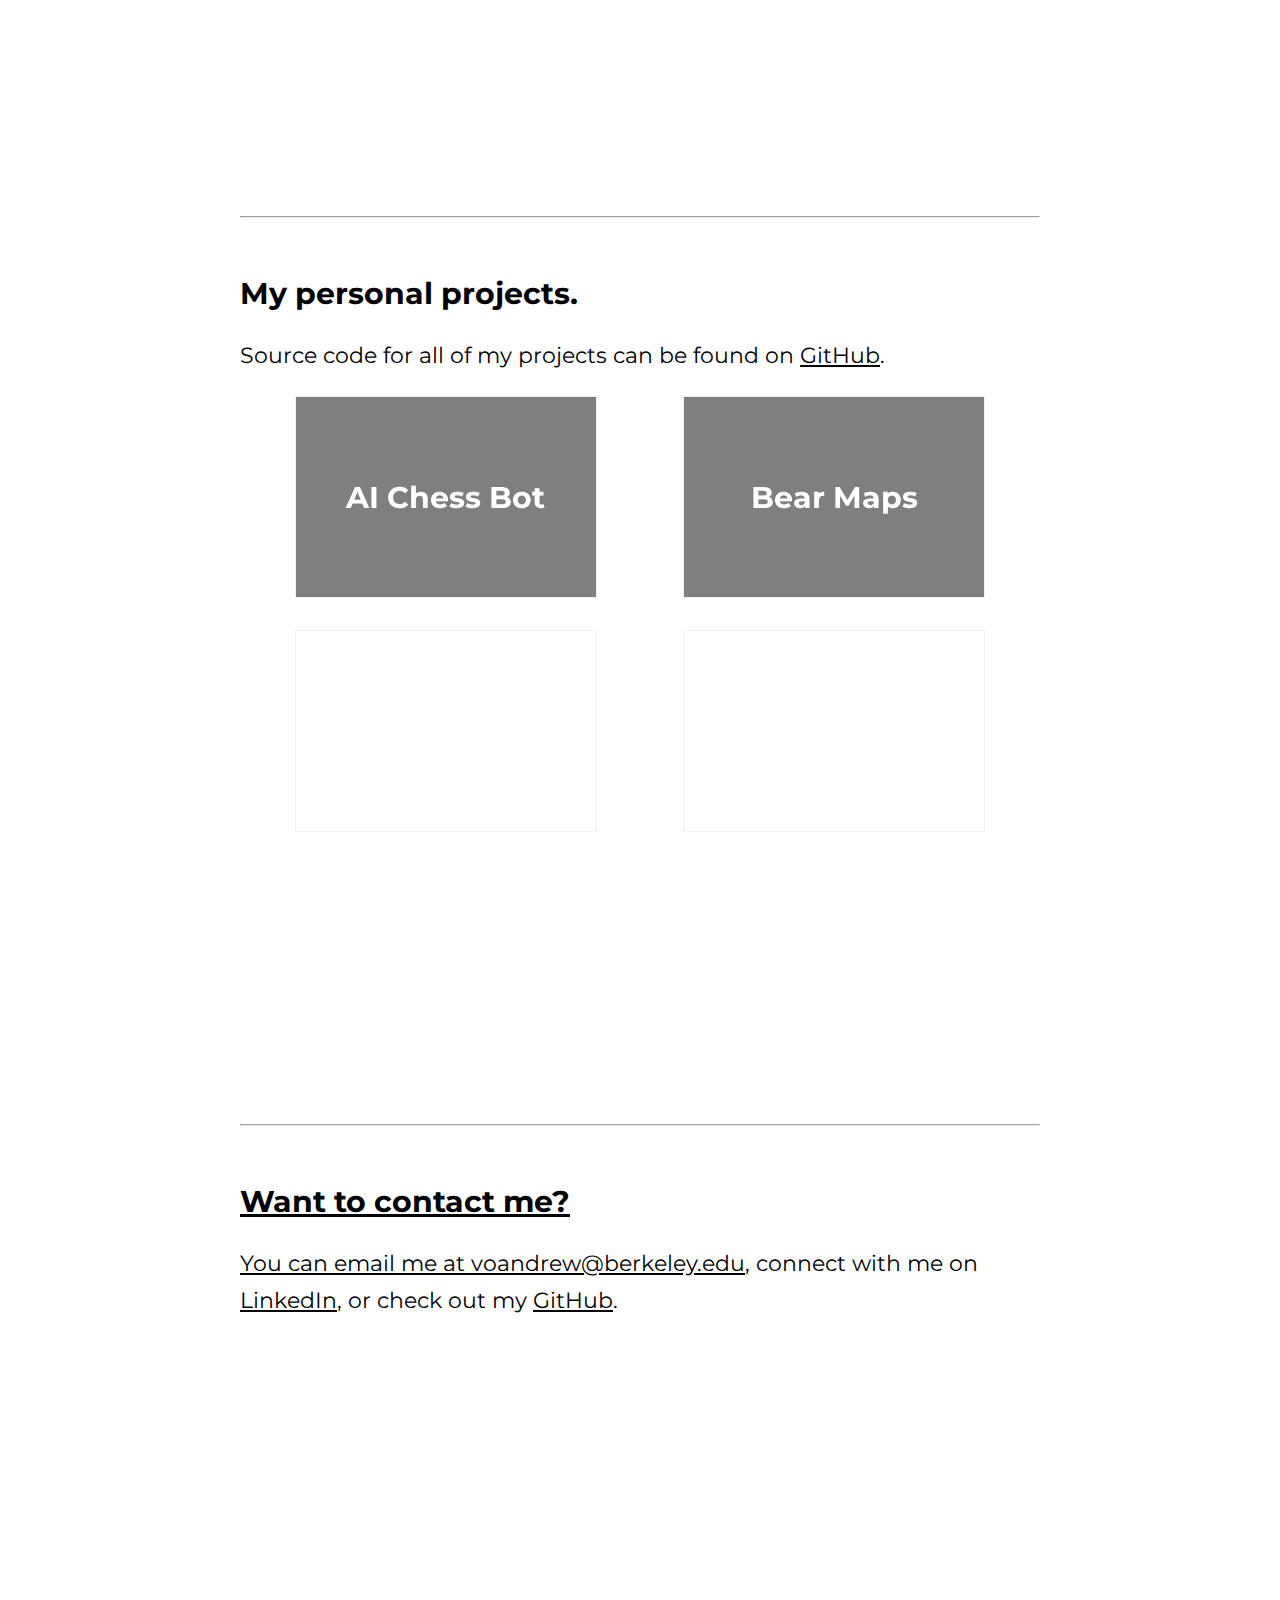
==== commit 3520bb1c: "Update index.html" ====
--- a/index.html
+++ b/index.html
@@ -185,23 +185,24 @@
     </div>
     <div class="flip-box">
       <div class="flip-box-inner">
-        <div class="flip-box-front" id="instagrambot">
-          <h2>Instagram Bot</h2>
-        </div>
-        <a href="https://github.com/vo-andrew/bots" target="_blank">
-          <div class="flip-box-back" id=instagrambotback>
-            <h2>Automated program that allows users to enhance user engagement from their audience.</h2>
+        <div class="flip-box-front" id="cv">
+          <h2>Image Colorization</h2>
+        </div>
+        <a href="https://inst.eecs.berkeley.edu/~cs194-26/fa20/upload/files/proj1/cs194-26-aaf/" target="_blank">
+          <div class="flip-box-back" id=cvback>
+            <h2>Project that processes RGB filters of glass plate images and colorizes them.</h2>
           </div>
         </a>
       </div>
     </div>
     <div class="flip-box">
       <div class="flip-box-inner">
-        <div class="flip-box-front" id="skribblbot">
-          <h2>Skribbl Bot</h2>
-        </div>
-        <div class="flip-box-back" id="skribblbotback">
-          <h2>Coming soon!</h2>
+        <div class="flip-box-front" id="cv2">
+          <h2>Filters and Frequencies</h2>
+        </div>
+        <a href="https://inst.eecs.berkeley.edu/~cs194-26/fa20/upload/files/proj2/cs194-26-aaf/" target="_blank">
+        <div class="flip-box-back" id="cv2back">
+          <h2>Image manipulation project that uses filters and frequencies to sharpen, straighten, and blend images.</h2>
         </div>
       </div>
     </div>
@@ -214,8 +215,7 @@
     <p>
       You can email me at <a href="mailto:voandrew@berkeley.edu">voandrew@berkeley.edu</a>,
       connect with me on <a href="https://www.linkedin.com/in/voandrewucb/" target="_blank">LinkedIn</a>,
-      check out my <a href="https://github.com/vo-andrew" target="_blank">GitHub</a>,
-      or look at my <a href="icons\Resume.pdf" target="_blank">Resume</a>.
+      or check out my <a href="https://github.com/vo-andrew" target="_blank">GitHub</a>.
     </p>
   </div>
 </div>
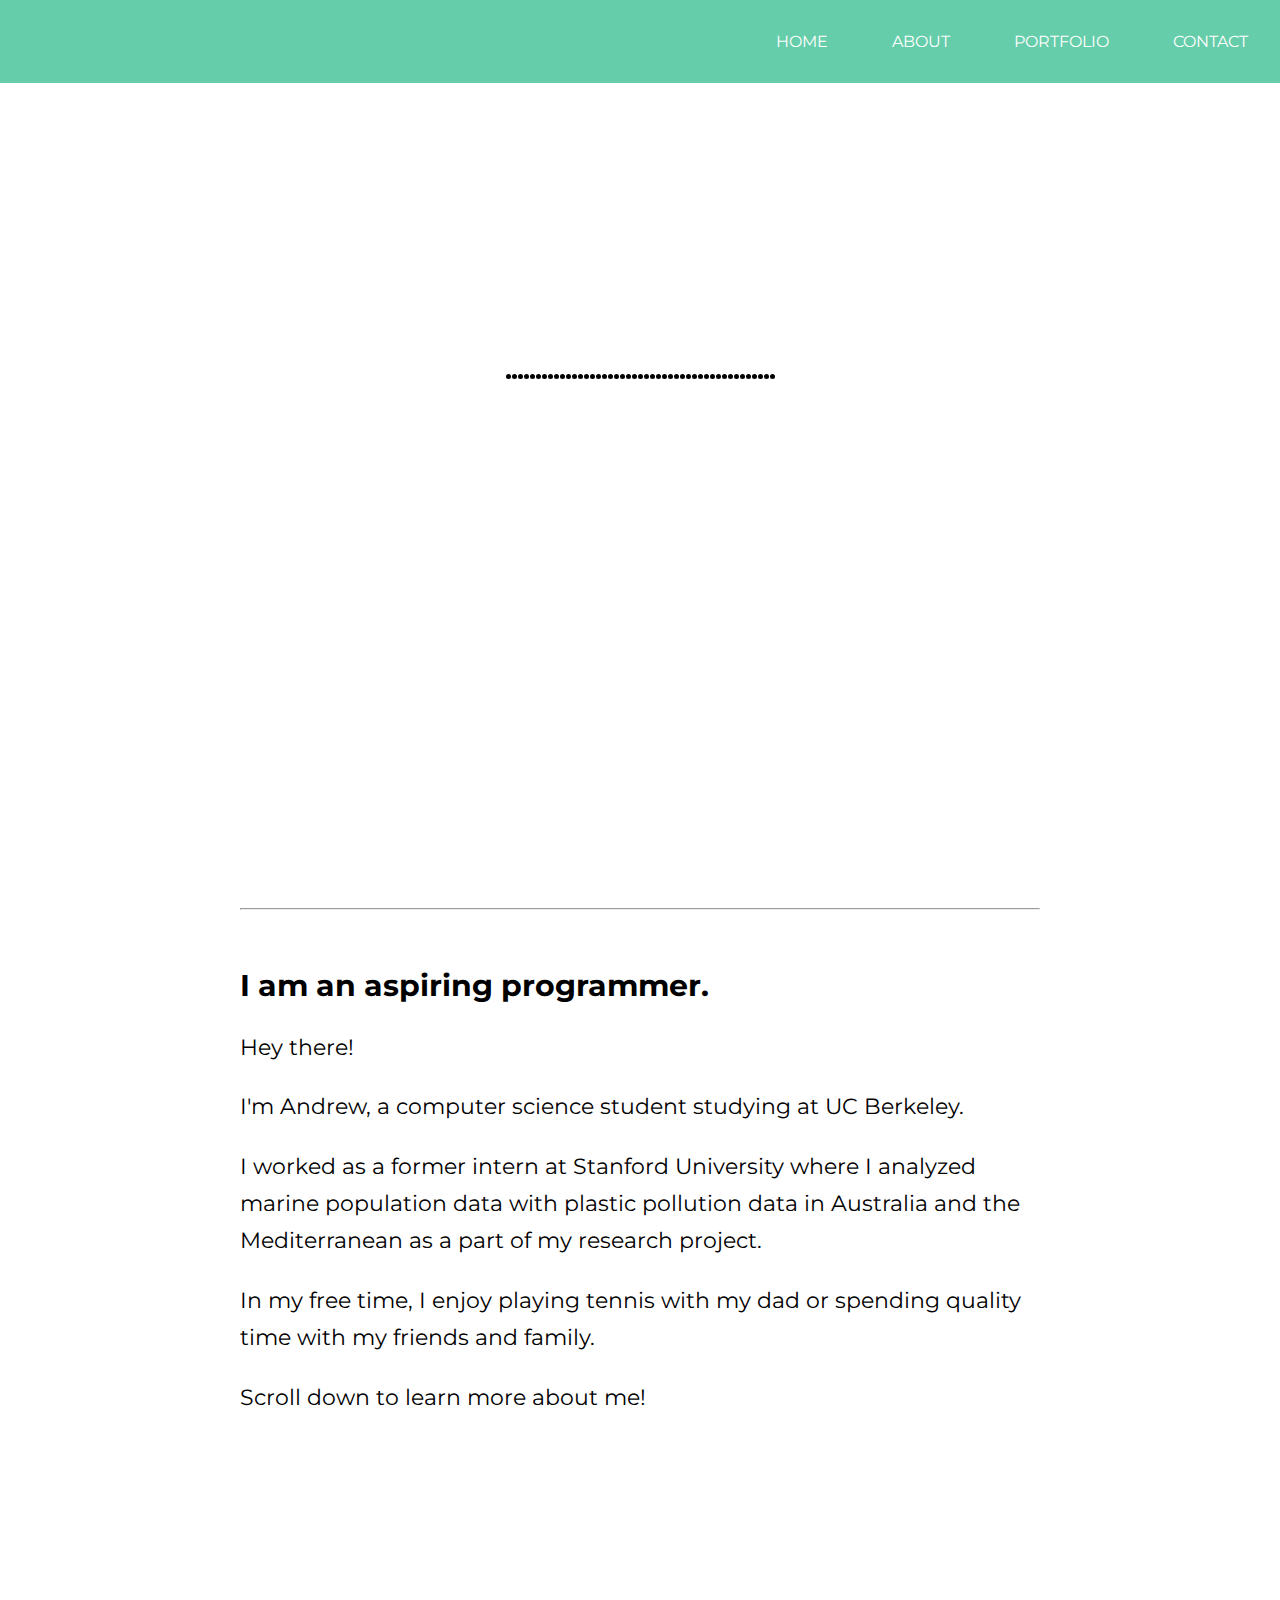
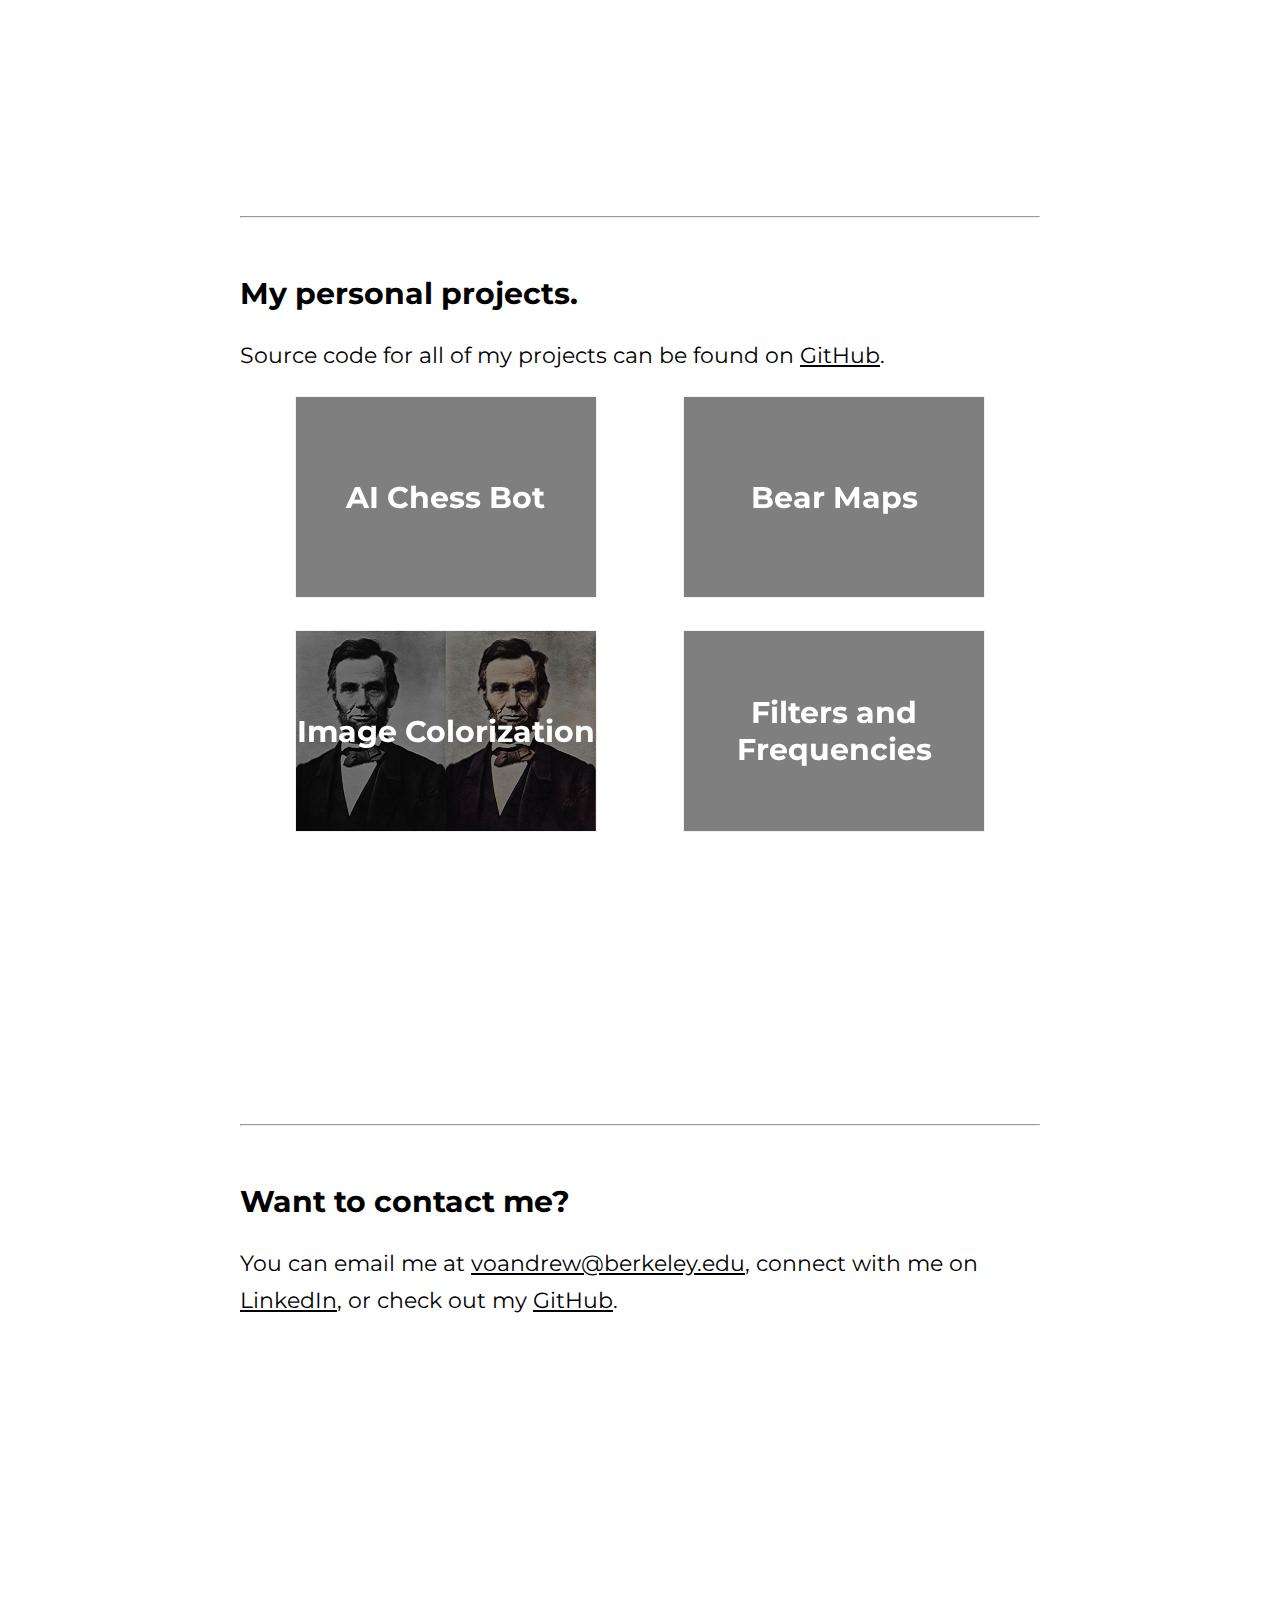
==== commit e54687f7: "Changed LinkedIn URL." ====
--- a/index.html
+++ b/index.html
@@ -201,9 +201,10 @@
           <h2>Filters and Frequencies</h2>
         </div>
         <a href="https://inst.eecs.berkeley.edu/~cs194-26/fa20/upload/files/proj2/cs194-26-aaf/" target="_blank">
-        <div class="flip-box-back" id="cv2back">
-          <h2>Image manipulation project that uses filters and frequencies to sharpen, straighten, and blend images.</h2>
-        </div>
+          <div class="flip-box-back" id="cv2back">
+            <h2>Image manipulation project that uses filters and frequencies to sharpen, straighten, and blend images.</h2>
+          </div>
+        </a>
       </div>
     </div>
   </div>
@@ -214,7 +215,7 @@
     <h2>Want to contact me?</h2>
     <p>
       You can email me at <a href="mailto:voandrew@berkeley.edu">voandrew@berkeley.edu</a>,
-      connect with me on <a href="https://www.linkedin.com/in/voandrewucb/" target="_blank">LinkedIn</a>,
+      connect with me on <a href="https://www.linkedin.com/in/vo-andrew/" target="_blank">LinkedIn</a>,
       or check out my <a href="https://github.com/vo-andrew" target="_blank">GitHub</a>.
     </p>
   </div>
--- a/style.css
+++ b/style.css
@@ -359,18 +359,18 @@
   background-color: tomato;
 }
 
-#instagrambot {
-  background: linear-gradient( rgba(0, 0, 0, 0.5), rgba(0, 0, 0, 0.5) ), url("./icons/instagram.png");
-}
-
-#instagrambotback {
+#cv {
+  background: linear-gradient( rgba(0, 0, 0, 0.5), rgba(0, 0, 0, 0.5) ), url("./icons/cv.png");
+}
+
+#cvback {
   background-color: orange;
 }
 
-#skribblbot {
-  background: linear-gradient( rgba(0, 0, 0, 0.5), rgba(0, 0, 0, 0.5) ), url("./icons/skribbl.png");
-}
-
-#skribblbotback {
+#cv2 {
+  background: linear-gradient( rgba(0, 0, 0, 0.5), rgba(0, 0, 0, 0.5) ), url("./icons/space_blend.jpg");
+}
+
+#cv2back {
   background-color: mediumseagreen;
 }
